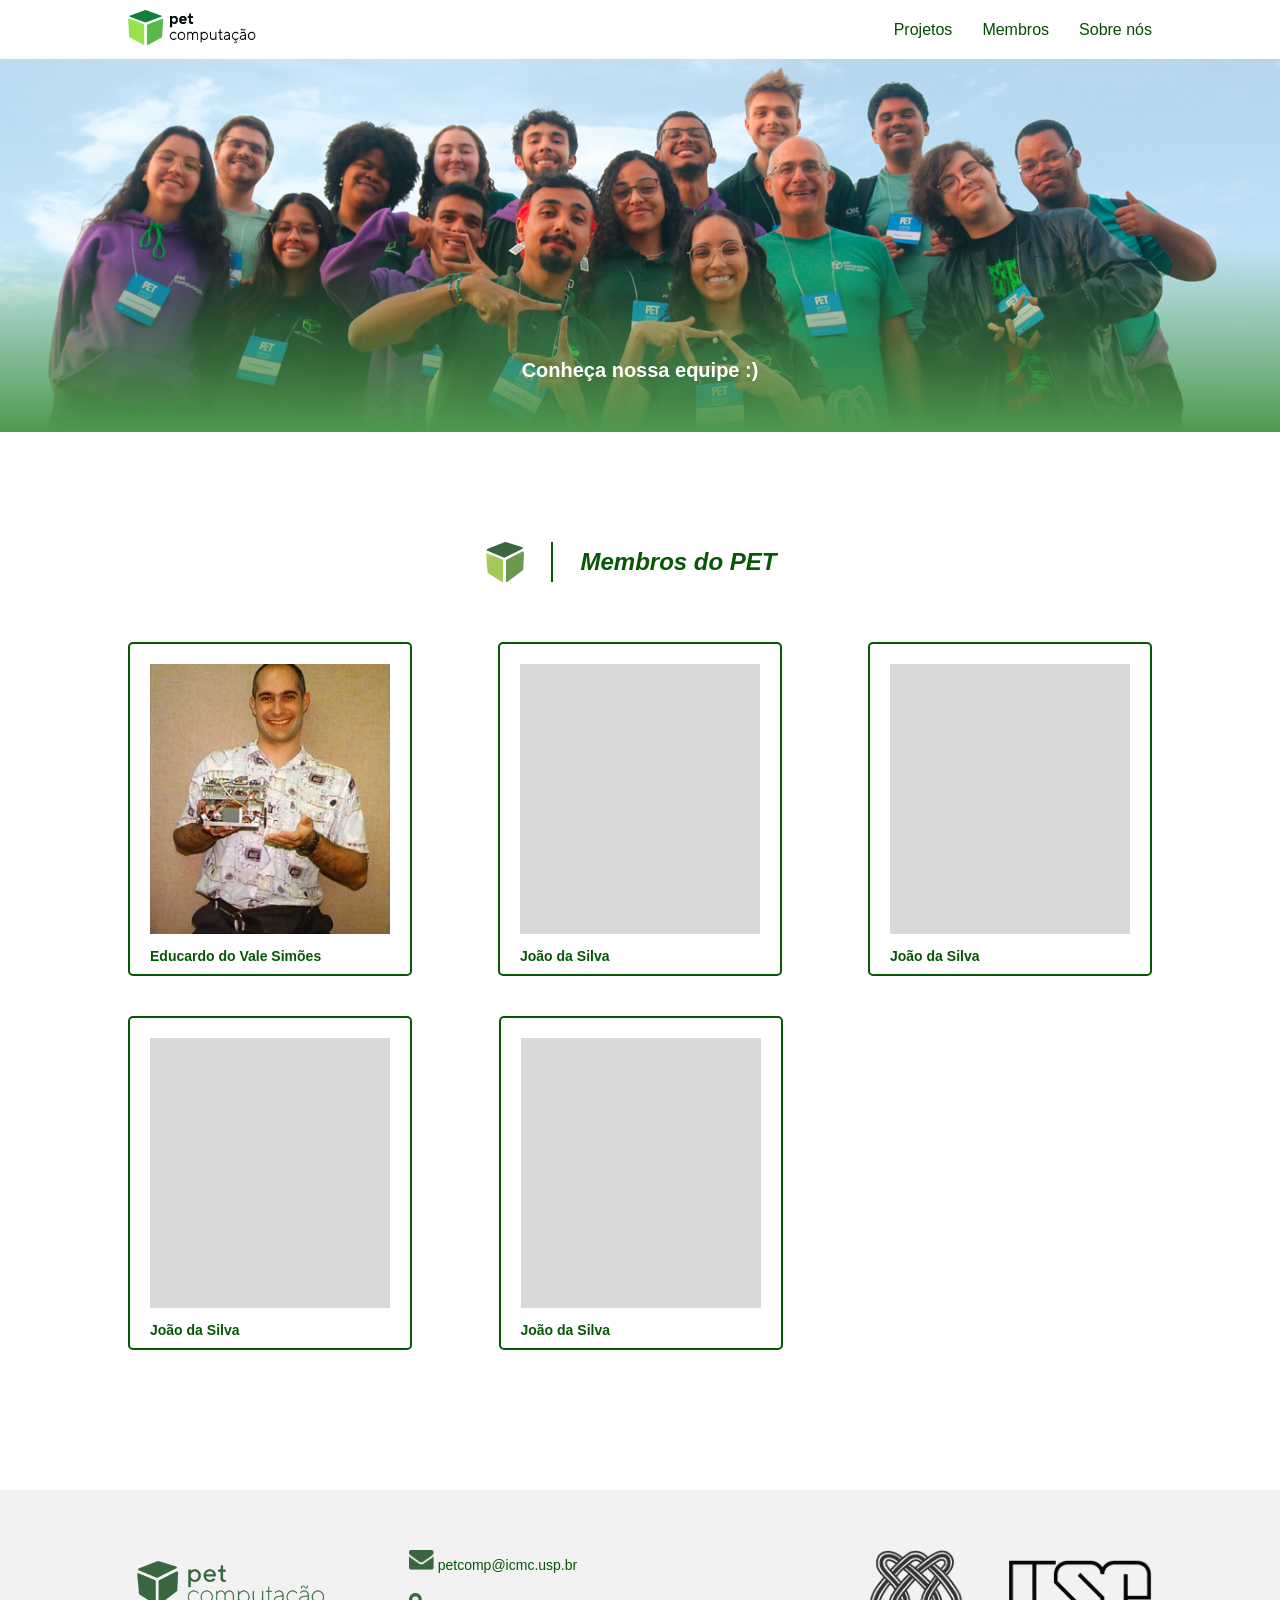
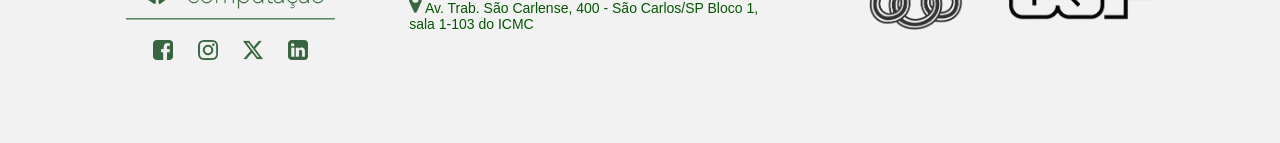
==== membros.html @ 08d412f2 "membros sobre json" ====
<!DOCTYPE html>
<html lang="en">
<head>
    <meta charset="UTF-8">
    <meta name="viewport" content="width=device-width, initial-scale=1.0">
    <link rel="stylesheet" href="style.css">
    <title>Membros</title>
</head>
<body>
    <header>
    <div><a href="index.html"><img src="images/pet2.png"></a></div>

    <div id="links"><a href="">Projetos</a>
    <a href="">Membros</a>
    <a href="sobre.html">Sobre nós</a></div>
    </header>
    <div id="capa">Conheça nossa equipe :)</div>


    <div id="content_membros">
        <div id="titulo_membros">
            <img src="images/icone_pet.png">
            <div id="linha"></div>
            <h1>Membros do PET</h1>
        </div>

        <div id="membros">
            
        </div>

    </div>

    <footer>
        <div id="links">
            
            <img src="images/logopetverde.png">
            <div id="redes">
                <a target="_blank" href="https://web.facebook.com/petcompusp/?locale=pt_BR&_rdc=1&_rdr#" >
                    <img src="images/Item → Link → icon_facebook.svg.png"></a>
                <a target="_blank" href="https://www.instagram.com/petcomputacaousp/" ><img src="images/Item → Link → icon_instagram.svg.png"></a>
                <a target="_blank" href="https://x.com/petcomp_usp" ><img src="images/Item → Link → icon_x.png.png"></a>
                <a target="_blank" href="https://br.linkedin.com/company/petcompusp" ><img src="images/Item → Link → icon_linkedin.svg.png"></a>
            </div>
        </div>
        <div id="contato">
            <span><img src="images/icon_email.svg.png"> petcomp@icmc.usp.br</span>
            <span><img src="images/Group.png"> Av. Trab. São Carlense, 400 - São
Carlos/SP Bloco 1, sala 1-103 do
ICMC</span>
        </div>
        <div id="logos">
            <img src="images/Section.png">
            <img src="images/logousp.png">
        </div>
    </footer>


</body>

<script>
    const membross ={
    "responsavel": {
        "nome": "Educardo do Vale Simões",
        "imagem": "images/simoes.jpg"
    },
    "membros": [
        {
            "nome": "João da Silva",
            "imagem": "..."
        },
         {
            "nome": "João da Silva",
            "imagem": "..."
        },
         {
            "nome": "João da Silva",
            "imagem": "..."
        },
         {
            "nome": "João da Silva",
            "imagem": "..."
        }
    ]
}
        //fetch('dados/atividades.json');
        const membros = document.getElementById('membros');
        let html = '';
        html += `<div class="item_membro"><img src="${membross.responsavel.imagem}"><h1>${membross.responsavel.nome}</h1></div>`;
        membross.membros.forEach(membro => {
            if(membro.imagem === "..."){
                membro.imagem = "images/imagem_membro.png";
            }

            html += `
                <div class="item">
                    <div class="item_membro">
                        <img src="${membro.imagem}">
                        <h1>${membro.nome}</h1>

                    </div>
                </div>
            `;
        });
        html += '<div id="filler"></div>'
        membros.innerHTML = html;


</script>
</html>
---- style.css ----
body
{
    margin: 0;
    padding: 0;
    font-family: Arial, Helvetica, sans-serif;
}

/*------ HEADER ------*/

header
{
    display: flex;
    flex-direction: row;
    justify-content: space-between;
    align-items: center;
    padding: 10px 10% 10px 10%;
    position: sticky;
    top:0;
    background-color: rgb(255, 255, 255);
}

header img
{
    height: 35px;
}

header a
{
    text-decoration: none;
    color: rgb(5, 76, 5);
}

header #links
{
    display: flex;
    flex-direction: row;
    justify-content: space-between;
    align-items: center;
    gap:30px;
}

#capa
{
    background-image: url(images/Equipe\ PET\ Computação\ reunida.png);
    background: linear-gradient(to top,rgb(78, 153, 78),transparent,transparent), url(images/Equipe\ PET\ Computação\ reunida.png);
    padding: 300px 10% 50px 10%;
    background-size: cover;
    background-position: center;
    text-align: center;
    color: white;
    font-size: 20px;
    font-weight: bold;
    width: rvw;
}


/*------CONTENT------*/
#content
{
    display: flex;
    flex-direction: row;
    flex-wrap: wrap;
    margin: 100px 10% 100px 10%;
    justify-content: space-between;
}

#andamento
{
    margin-top: 70px;
    background-color: rgb(239, 239, 239);
    border-radius: 10px;
    padding: 20px;
    width: 35%
}

#andamento h1
{
    font-size: 16px;
    color: rgb(5, 87, 5);
    font-weight: bold;
}

#andamento img
{
    height: 17px;
}

#andamento .item
{
    display: flex;
    flex-direction: row;
    align-items: center;
    gap: 10px;
}

#andamento .item h1
{
    font-size: 14px;
    color:black;
    font-weight: bold;
    padding:none;
}

#andamento .item p
{
    font-size: 12px;
    padding:none;
}

#andamento .item-text
{
    line-height: 0.1;
}


#proximas
{
    display:flex;
    flex-direction: column;
    width: 50%;
}

#proximas #titulo_proximas
{
    display: flex;
    flex-direction: row;
    align-items: center;
    gap: 7px;
    margin: -10px 0 0 0px;
}

#linha
{
    border-left: 2px solid rgb(5, 87, 5); 
    height: 40px;            
    margin: 0 20px;  
}

#proximas h1,#titulo_membros h1
{
    font-size: 24px;
    color: rgb(5, 87, 5);
    font-weight: bold;
    font-style: italic;
}

#proximas #carrossel
{
    display: flex;
    flex-direction: row;
    justify-content: space-between;
    gap: 15px;
    margin: 20px 0 0 30px;
}

#proximas #carrossel .item
{
    display: flex;
    flex-direction: column;
    align-items: center;
    width: 170px;
}

#proximas #carrossel .item h1
{
    font-size: 14px;
    color:rgb(5, 87, 5);
    font-weight: bold;
    padding:none;
    font-style: normal;
    text-align: center;
}

#proximas #carrossel .item p
{
    font-size: 14px;
    padding:none;
    color:grey;
}

#proximas #carrossel .item img
{
    width: 150px;
    height: 200px;
    border-radius: 10px;
}

#proximas #setas
{
    display: flex;
    flex-direction: row;
    justify-content: center;
    gap: 15px;
    margin: 20px 0 0 30px;
}

#proximas .seta
{
    background-color: rgb(5, 87, 5);
    border-radius: 5px;
    width: 30px;
    height: 30px;
    display: flex;
    justify-content: center;
    align-items: center;
}

#proximas .seta img
{
    height: 16px;
}

#proximas #direita
{
transform: rotate(180deg);
}

#proximas #filler
{
    height: 50px;
    width: 170px;
}


/*------MEMBROS------*/
#content_membros
{
    display: flex;
    flex-direction: column;
    margin: 0 10% 100px 10%;

}

#titulo_membros
{
    display: flex;
    flex-direction: row;
    align-items: center;
    gap: 7px;
    margin: 100px 0 50px 35%;
}

#titulo_membros img
{
    height: 40px;
}

#membros
{
    display:flex;
    flex-direction: row;
    flex-wrap: wrap;
    justify-content: space-between;
}

.item_membro
{
    border: 2px solid rgb(5, 87, 5);
    border-radius: 5px;
    padding: 20px 20px 10px 20px;
    height: 300px;
    width: 240px;
    margin-bottom: 40px;

    
}

.item_membro img
{
    height: 270px;
    width: 240px;
    object-fit: cover;
}

.item_membro h1
{
    font-size: 14px;
    color:rgb(5, 87, 5);
    font-weight: bold;
    padding:none;
    font-style: normal;

}

#membros #filler
{
    height: 50px;
    width: 283px;
}


/*------SOBRE------*/
#content_sobre
{
    margin: 100px 10% 100px 10%;
}

#info
{
    background-color: rgb(239, 239, 239);
    border-radius: 10px;
    padding: 15px 30px 30px 30px;
}

#info h1
{
    font-size: 24px;
    color: rgb(5, 87, 5);
    font-weight: bold;
}

#info h2
{
    font-size: 16px;
    color: rgb(58, 58, 58);
    font-weight: bold;
}

#info p
{
    margin: 10px 20px 10px 20px;
    font-size: 14px;
    color: rgb(58, 58, 58);
    font-weight: 100;
    line-height: 2;
    text-align: justify;
}

#titulo_frentes
{
    font-size: 24px;
    color: rgb(5, 87, 5);
    font-style: italic;
    margin-top: 50px;
}

#frentes
{
    display: flex;
    flex-direction: row;
    flex-wrap: wrap;
    justify-content: space-between;
    margin-top: 30px;
}

#frentes #item_frentes
{
    background-color: rgb(239, 239, 239);
    border-radius: 10px;
    display: flex;
    flex-direction: column;
    align-items: center;
    gap: 10px;
    width: 300px;
    margin-bottom: 40px;
    padding: 20px;
}

#item_frentes h1
{
    font-size: 16px;
    color: rgb(5, 87, 5);
    font-weight: bold;
    margin-top: 10px;
}

#item_frentes p
{
    font-size: 13px;
    color: rgb(58, 58, 58);
    font-weight: 100;
    line-height: 1.5;
    text-align: justify;
}

/*------FOOTER------*/
footer
{
    background-color:rgb(242, 242, 242);
    color: rgb(5, 87, 5);
    padding: 60px 10% 80px 10%;
    display: flex;
    flex-direction: row;
    justify-content: space-between;
    font-size: 14px;
    


}

footer #links
{
    display: flex;
    flex-direction: column;
    gap: 20px;
    align-items: center;
    width: 20%;
}

footer #links img
{
    height: 70px
}

footer #redes
{
    display: flex;
    flex-direction: row;
    gap: 25px;
}
footer #redes img
{
    height: 20px;
}

footer #contato
{
    display:flex;
    flex-direction: column;
    gap: 20px;
    width: 35%;
}

footer #contato img
{
    height: 20px;
}

footer #logos
{
    display: flex;
    flex-direction: row;
    gap: 20px;
}

footer #logos img
{
    height: 80px;
}
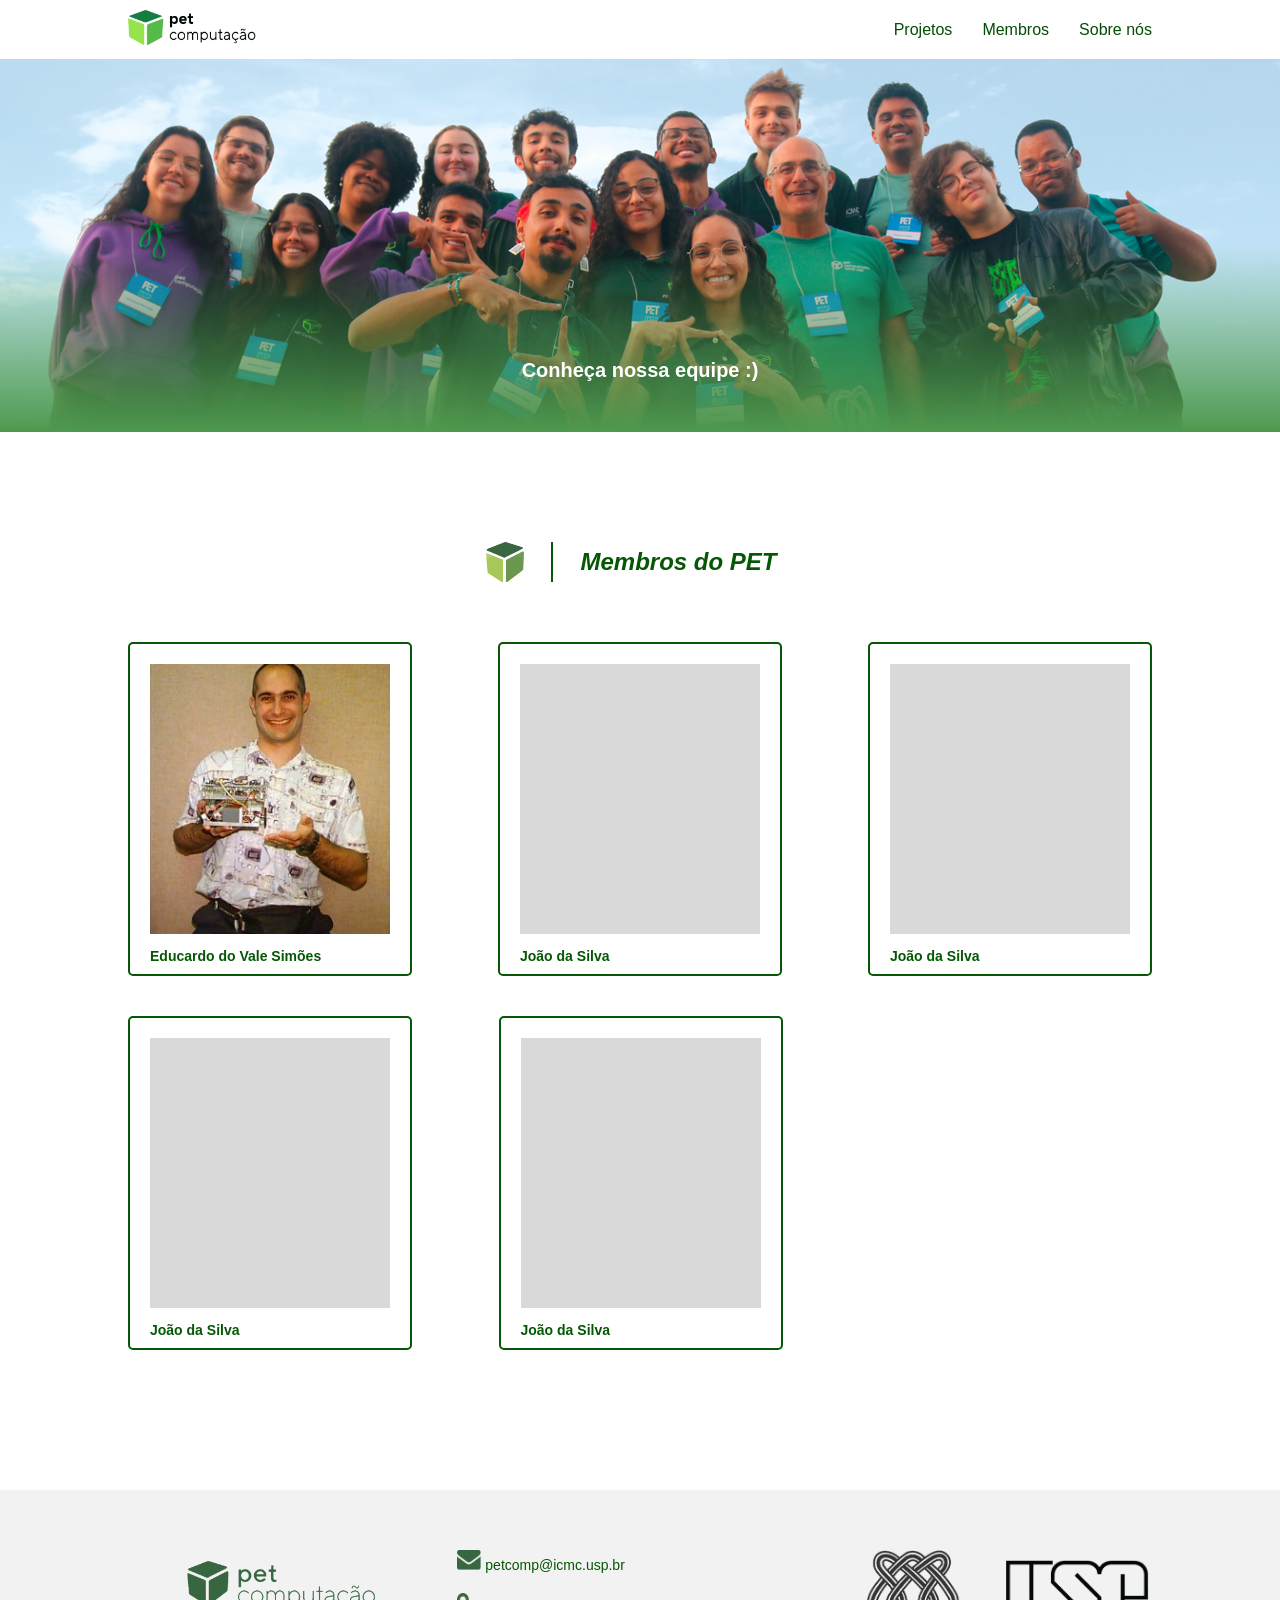
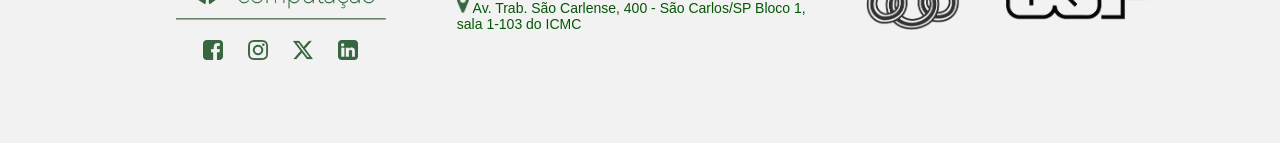
==== commit 3b376cdc: "videos" ====
--- a/membros.html
+++ b/membros.html
@@ -57,53 +57,6 @@
 
 </body>
 
-<script>
-    const membross ={
-    "responsavel": {
-        "nome": "Educardo do Vale Simões",
-        "imagem": "images/simoes.jpg"
-    },
-    "membros": [
-        {
-            "nome": "João da Silva",
-            "imagem": "..."
-        },
-         {
-            "nome": "João da Silva",
-            "imagem": "..."
-        },
-         {
-            "nome": "João da Silva",
-            "imagem": "..."
-        },
-         {
-            "nome": "João da Silva",
-            "imagem": "..."
-        }
-    ]
-}
-        //fetch('dados/atividades.json');
-        const membros = document.getElementById('membros');
-        let html = '';
-        html += `<div class="item_membro"><img src="${membross.responsavel.imagem}"><h1>${membross.responsavel.nome}</h1></div>`;
-        membross.membros.forEach(membro => {
-            if(membro.imagem === "..."){
-                membro.imagem = "images/imagem_membro.png";
-            }
-
-            html += `
-                <div class="item">
-                    <div class="item_membro">
-                        <img src="${membro.imagem}">
-                        <h1>${membro.nome}</h1>
-
-                    </div>
-                </div>
-            `;
-        });
-        html += '<div id="filler"></div>'
-        membros.innerHTML = html;
-
-
+<script src="public/membros.js">
 </script>
 </html>
--- a/style.css
+++ b/style.css
@@ -33,6 +33,7 @@
 header #links
 {
     display: flex;
+    flex-wrap: wrap;
     flex-direction: row;
     justify-content: space-between;
     align-items: center;
@@ -62,6 +63,7 @@
     flex-wrap: wrap;
     margin: 100px 10% 100px 10%;
     justify-content: space-between;
+    gap: 50px;
 }
 
 #andamento
@@ -70,7 +72,8 @@
     background-color: rgb(239, 239, 239);
     border-radius: 10px;
     padding: 20px;
-    width: 35%
+    width: 35%;
+    min-width: 2    00px;
 }
 
 #andamento h1
@@ -118,6 +121,7 @@
     display:flex;
     flex-direction: column;
     width: 50%;
+    min-width: 300px;
 }
 
 #proximas #titulo_proximas
@@ -147,8 +151,9 @@
 #proximas #carrossel
 {
     display: flex;
-    flex-direction: row;
-    justify-content: space-between;
+    flex-wrap: wrap;
+    flex-direction: row;
+    justify-content: center;
     gap: 15px;
     margin: 20px 0 0 30px;
 }
@@ -339,7 +344,7 @@
     display: flex;
     flex-direction: row;
     flex-wrap: wrap;
-    justify-content: space-between;
+    justify-content: space-around;
     margin-top: 30px;
 }
 
@@ -381,9 +386,12 @@
     padding: 60px 10% 80px 10%;
     display: flex;
     flex-direction: row;
-    justify-content: space-between;
-    font-size: 14px;
+    flex-wrap: wrap;
+    justify-content: space-around;
+    font-size: 14px;
+    gap: 20px;
     
+    
 
 
 }
@@ -395,6 +403,7 @@
     gap: 20px;
     align-items: center;
     width: 20%;
+    min-width: 300px;
 }
 
 footer #links img
@@ -429,6 +438,7 @@
 footer #logos
 {
     display: flex;
+    flex-wrap: wrap;
     flex-direction: row;
     gap: 20px;
 }
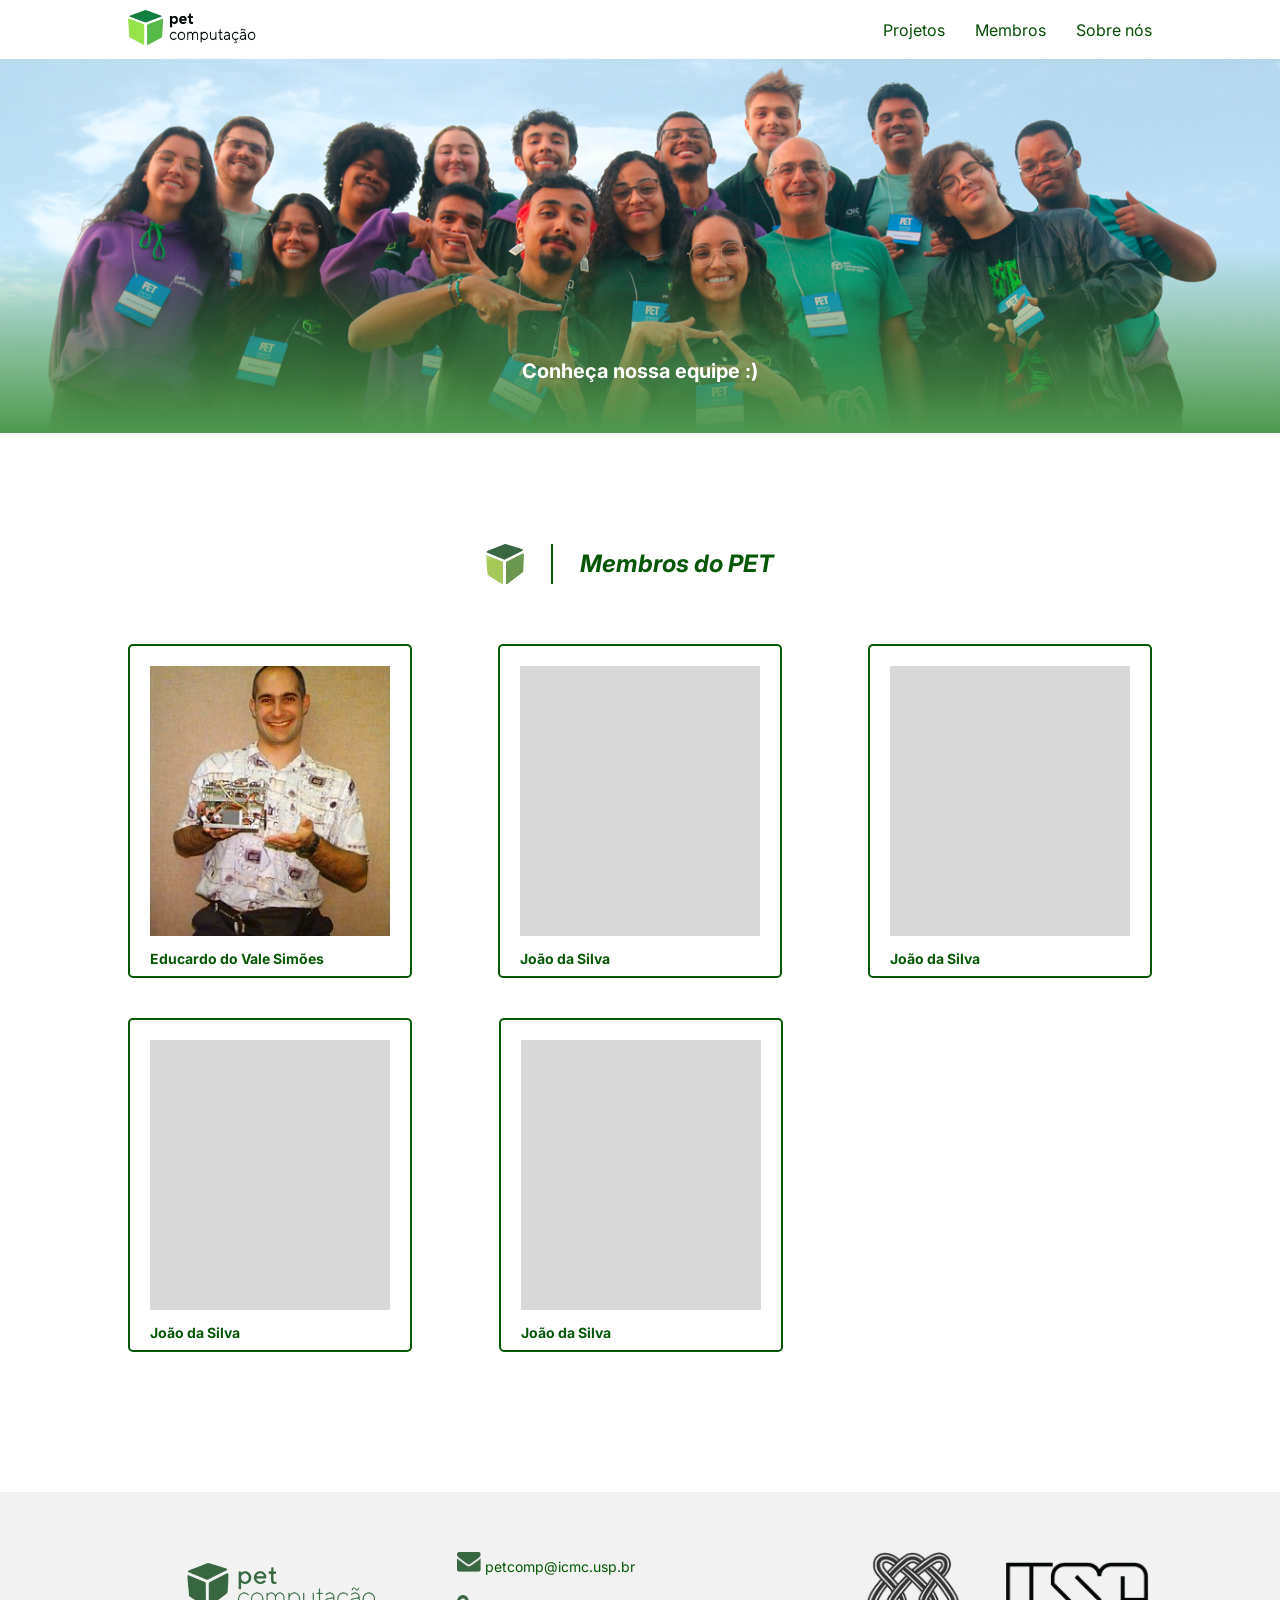
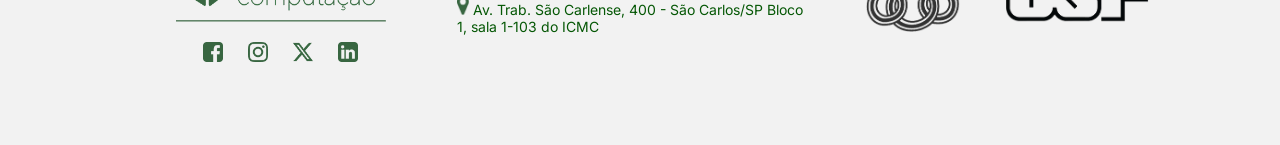
==== commit e7db461a: "fonte" ====
--- a/membros.html
+++ b/membros.html
@@ -4,6 +4,9 @@
     <meta charset="UTF-8">
     <meta name="viewport" content="width=device-width, initial-scale=1.0">
     <link rel="stylesheet" href="style.css">
+    <link rel="preconnect" href="https://fonts.googleapis.com">
+<link rel="preconnect" href="https://fonts.gstatic.com" crossorigin>
+<link href="https://fonts.googleapis.com/css2?family=Inter:ital,opsz,wght@0,14..32,100..900;1,14..32,100..900&display=swap" rel="stylesheet">
     <title>Membros</title>
 </head>
 <body>
--- a/style.css
+++ b/style.css
@@ -2,7 +2,7 @@
 {
     margin: 0;
     padding: 0;
-    font-family: Arial, Helvetica, sans-serif;
+    font-family: 'Inter', sans-serif;
 }
 
 /*------ HEADER ------*/
